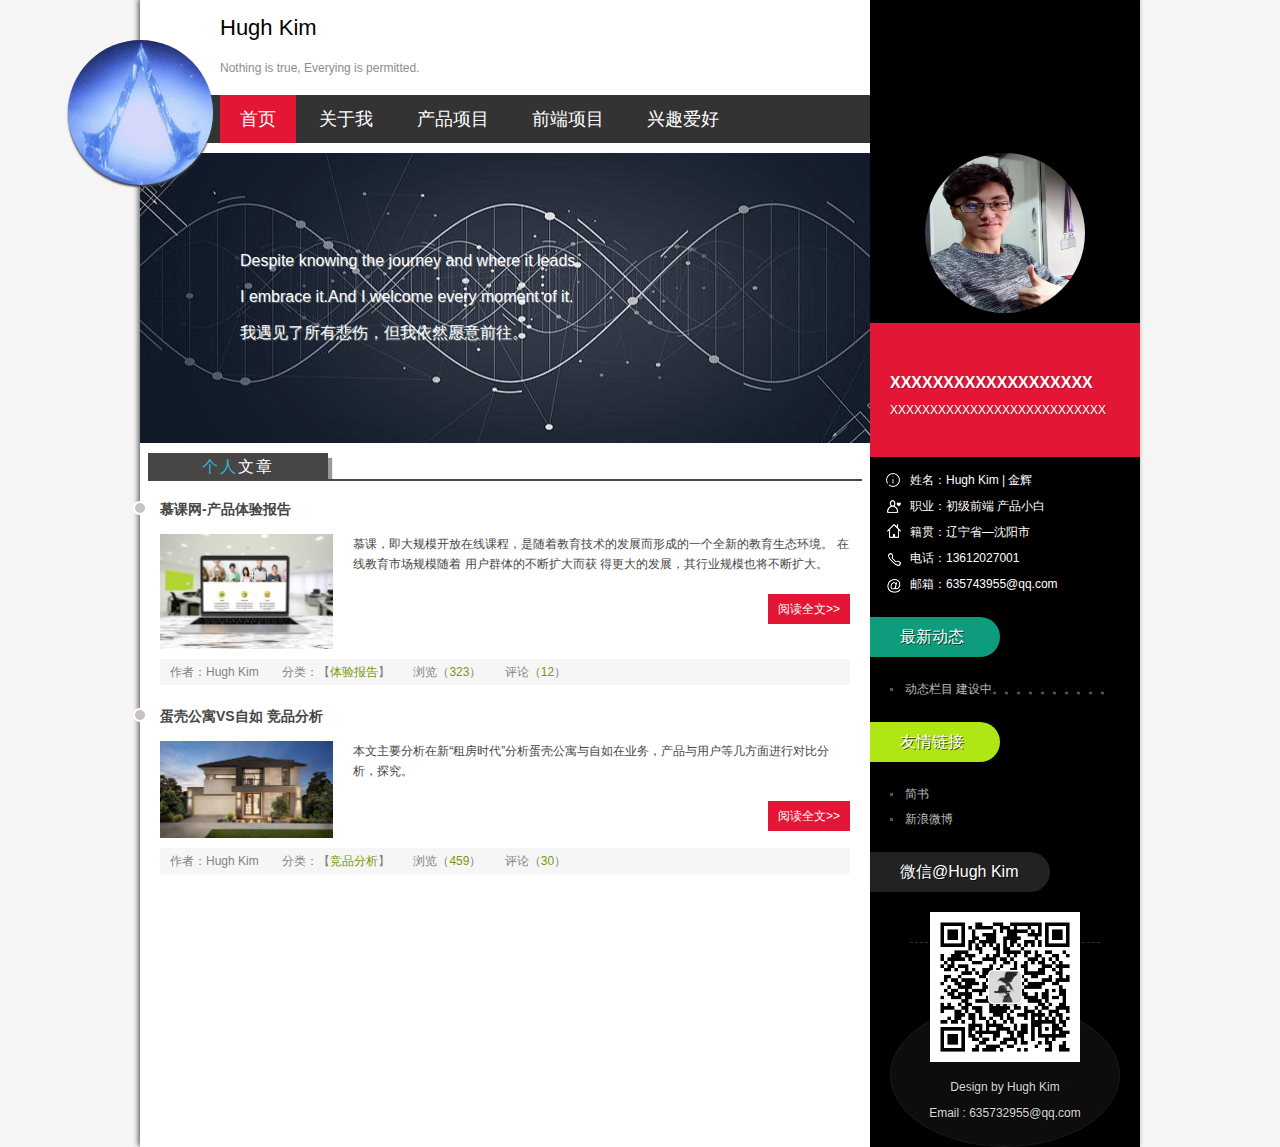
==== index.html @ 8a3b0f17 "改版" ====
<!DOCTYPE html>
<html>
<head>
<meta charset="UTF-8">
<title>前端产品@Hugh Kim</title>
<meta name="keywords" content="个人响应式博客" />
<meta name="description" content="个人博客，兴趣，爱好。" />
<link href="css/base.css" rel="stylesheet">
<link href="css/index.css" rel="stylesheet">
<link href="css/media.css" rel="stylesheet">
<meta name="viewport" content="width=device-width, minimum-scale=1.0, maximum-scale=1.0">
<script src="js/modernizr.js"></script>
</head>
<body>
<div class="ibody">
  <header>
    <h1>Hugh Kim</h1>
    <h2>Nothing is true, Everying is permitted.</h2>
    <div class="logo"><a href="#"></a></div>
    <nav id="topnav">
      <a href="index.html">首页</a>
      <a href="about.html">关于我</a>
      <a href="newlist.html">产品项目</a>
      <a href="share.html">前端项目</a>
      <a href="new.html">兴趣爱好</a>
    </nav>
  </header>
  <article>
    <div class="banner">
      <ul class="texts" style="color: white">
        <p>Despite knowing the journey and where it leads.<br>I embrace it.And I welcome every moment of it.</p>
        <p>我遇见了所有悲伤，但我依然愿意前往。</p>
      </ul>
    </div>
    <div class="bloglist">
      <h2>
        <p><span>个人</span>文章</p>
      </h2>
      <div class="blogs">
        <h3><a href="https://www.jianshu.com/p/762f54c227ac" target="_blank">慕课网-产品体验报告</a></h3>
        <figure><img src="images/01.jpg" ></figure>
        <ul>
          <p>慕课，即大规模开放在线课程，是随着教育技术的发展而形成的一个全新的教育生态环境。
            在线教育市场规模随着 用户群体的不断扩大而获 得更大的发展，其行业规模也将不断扩大。</p>
          <a href="https://www.jianshu.com/p/762f54c227ac" target="_blank" class="readmore">阅读全文&gt;></a>
        </ul>
        <p class="autor">
          <span>作者：Hugh Kim</span>
          <span>分类：【<a href="/">体验报告</a>】</span>
          <span>浏览（<a href="/">323</a>）</span>
          <span>评论（<a href="/">12</a>）</span>
        </p>
        <div class="dateview">2018-06-01</div>
      </div>

      <div class="blogs">
        <h3><a href="https://www.jianshu.com/p/c9369bd6aafe" target="_blank">蛋壳公寓VS自如 竞品分析</a></h3>
        <figure><img src="images/02.jpg" ></figure>
        <ul>
          <p>本文主要分析在新“租房时代”分析蛋壳公寓与自如在业务，产品与用户等几方面进行对比分析，探究。</p>
          <a href="https://www.jianshu.com/p/c9369bd6aafe" target="_blank" class="readmore">阅读全文&gt;></a>
        </ul>
        <p class="autor">
          <span>作者：Hugh Kim</span>
          <span>分类：【<a href="/">竞品分析</a>】</span>
          <span>浏览（<a href="/">459</a>）</span>
          <span>评论（<a href="/">30</a>）</span>
        </p>
        <div class="dateview">2018-05-01</div>
      </div>

    </div>
  </article>
  <aside>
    <div class="avatar"><a href="about.html"><span>关于金辉</span></a></div>
    <div class="topspaceinfo">
      <h1>XXXXXXXXXXXXXXXXXXX</h1>
      <p>XXXXXXXXXXXXXXXXXXXXXXXXXXX</p>
    </div>
    <div class="about_c">
      <p>姓名：Hugh Kim | 金辉</p>
      <p>职业：初级前端 产品小白 </p>
      <p>籍贯：辽宁省―沈阳市</p>
      <p>电话：13612027001</p>
      <p>邮箱：635743955@qq.com</p>
    </div>
    <div class="bdsharebuttonbox">
      <!--<a href="#" class="bds_qzone" data-cmd="qzone" title="分享到QQ空间"></a>-->
      <!--<a href="#" class="bds_tsina" data-cmd="tsina" title="分享到新浪微博"></a>-->
      <!--<a href="#" class="bds_tqq" data-cmd="tqq" title="分享到腾讯微博"></a>-->
      <!--<a href="#" class="bds_renren" data-cmd="renren" title="分享到人人网"></a>-->
      <!--<a href="#" class="bds_weixin" data-cmd="weixin" title="分享到微信"></a>-->
      <!--<a href="#" class="bds_more" data-cmd="more"></a>-->
    </div>
    <div class="tj_news">
      <h2>
        <p class="tj_t1">最新动态</p>
      </h2>
      <ul>
        <li><a href="/">动态栏目 建设中。。。。。。。。。。</a></li>
      </ul>
      <h2>
        <p class="tj_t2">友情链接</p>
      </h2>
      <ul>
        <li><a href="https://www.jianshu.com/u/1c247022b901">简书</a></li>
        <li><a href="https://weibo.com/2476796091/profile?topnav=1&wvr=6">新浪微博</a></li>
      </ul>
    </div>
    <div class="links">
      <h2>
        <p style="width:150px">微信@Hugh Kim</p>
      </h2>
      <ul style="text-align: center">
        <li><a href="#">
          <img src="images/qrcode.png" style="width: 150px;height: 150px;padding-left:20px"/>
        </a></li>
      </ul>
    </div>
    <div class="copyright" style="padding-top:70px">
      <ul>
        <p> Design by <a href="/">Hugh Kim</a></p>
        <p>Email : 635732955@qq.com</p>
      </ul>
    </div>
  </aside>
  <script src="js/silder.js"></script>
  <div class="clear"></div>
  <!-- 清除浮动 --> 
</div>
</body>
</html>
---- css/base.css ----
@charset "gb2312";
/* ����css */
* { margin: 0; padding: 0 }
body { font: 12px "����", Arial, Helvetica, sans-serif; background: #f5f5f5 }
img { border: 0; display: block }
ul { list-style: none; }
h1, h2, h3, h4, h5, h6 { font-size: 100%; font-weight: normal; }
a { outline: none; }
a:link, a:visited { text-decoration: none; }
a:hover { text-decoration: none; }
.clear { clear: both; }
.blank { height: 5px; overflow: hidden; width: 100%; margin: auto; clear: both }
/* ͷ����Ϣ */
.ibody { background: url(../images/bg.png) repeat-y; width: 1000px; margin: auto; box-shadow: -2px -1px 5px #666; }
header { position: relative; background: url(../images/ibodybg.) top right no-repeat }
header h1 { padding: 15px 0 0 80px; font-size: 22px; font-family: "Microsoft Yahei", Arial, Helvetica, sans-serif; }
header h2 { margin: 20px 80px; color: #8e8d8d }
/* logo */
.logo { background: url(../images/logo.gif) no-repeat #000 center; width: 145px; height: 145px; border-radius: 50%; position: absolute; left: -72px; top: 40px; box-shadow: 0px 2px 2px #414141; }
/*.logo:hover { background: url(../images/home.png) no-repeat #000 center; }*/
.logo a { width: 100%; height: 100%; display: block }
/* ���� */
nav { background: rgba(0,0,0,0.8); height: 48px; line-height: 48px; padding-left: 80px; filter: progid:DXImageTransform.Microsoft.gradient(gradientType = 0, startColorstr = #3333333, endColorstr = #3333333);
}/* ����IE6 ͸�� */
nav a { display: inline-block; font-size: 18px; font-family: "Microsoft Yahei", Arial, Helvetica, sans-serif; color: #FFF; padding: 0 20px; -webkit-transition: all 1s; -moz-transition: all 1s; -o-transition: all 1s; transition: all 1s; }
nav a:hover { background: #e41635; }
#topnav_current { background: #e41635 }/* ����ѡ����ɫ */
article { width: 73%; float: left; background: url(../images/ibodybg.) 560px -147px no-repeat; }/* ����� */
aside { width: 27%; background: url(../images/ibodybg.) -170px -147px no-repeat #000; float: right; }/* �Ҳ��� */
/* ��Ȩ��Ϣ */
.copyright { background: #0d0d0d; border-radius: 50%; text-align: center; color: #d8d8d8; padding: 20px; margin: 60px 20px 0 20px; border: #1b1a1a 1px solid; }
.copyright p { line-height: 26px; text-shadow: #000 1px 1px 1px }
.copyright p a { color: #d8d8d8; }
---- css/index.css ----
@charset "gb2312";
/* CSS Document */
.banner { background: url(../images/banner.jpg) no-repeat center; height: 290px; margin: 10px auto; width: 100%; font-size: 16px; font-family: "Microsoft Yahei", Arial, Helvetica, sans-serif; }
.texts { line-height: 36px; padding: 90px 0 0 40px; text-shadow: 1px 1px rgba(255,255,255,0.3); }
.texts p { -webkit-transition: all 1s; -moz-transition: all 1s; -o-transition: all 1s; transition: all 1s; -webkit-transform: translate(60px); -moz-transform: translate(60px); -o-transform: translate(60px); -ms-transform: translate(60px); transform: translate(60px); }
.texts p:hover { padding-left: 20px }
.texts p:nth-child(1) { -webkit-animation: animations 3s ease-out 1s backwards; -moz-animation: animations 3s ease-out 1s backwards; -o-animation: animations 3s ease-out 1s backwards; -ms-animation: animations 3s ease-out 1s backwards; animation: animations 3s ease-out 1s backwards; }
.texts p:nth-child(2) { -webkit-animation: animations 3s ease-out 4s backwards; -moz-animation: animations 3s ease-out 4s backwards; -o-animation: animations 3s ease-out 4s backwards; -ms-animation: animations 3s ease-out 4s backwards; animation: animations 3s ease-out 4s backwards; }
@-webkit-keyframes animations { 0% {
-webkit-transform:translate(0);
opacity:0;
}
 50% {
-webkit-transform:translate(30px);
opacity:.5;
}
 100% {
-webkit-transform:translate(60px);
opacity:1;
}
}
@-moz-keyframes animations { 0% {
-moz-transform:translate(0);
opacity:0;
}
 50% {
-moz-transform:translate(30px);
opacity:.5;
}
 100% {
-moz-transform:translate(60px);
opacity:1;
}
}
@-o-keyframes animations { 0% {
-o-transform:translate(0);
opacity:0;
}
 50% {
-o-transform:translate(30px);
opacity:.5;
}
 100% {
-o-transform:translate(60px);
opacity:1;
}
}
@-ms-keyframes animations { 0% {
-ms-transform:translate(0);
opacity:0;
}
 50% {
-ms-transform:translate(30px);
opacity:.5;
}
 100% {
-ms-transform:translate(60px);
opacity:1;
}
}
@keyframes animations { 0% {
transform:translate(0);
opacity:0;
}
 50% {
transform:translate(30px);
opacity:.5;
}
 100% {
transform:translate(60px);
opacity:1;
}
}
/* ����������б� */
.bloglist h2 { border-bottom: #474645 2px solid; margin: 0 8px 20px 8px; height: 26px; overflow: hidden; line-height: 28px; font-size: 16px; font-family: "Microsoft Yahei", Arial, Helvetica, sans-serif; letter-spacing: 2px }
.bloglist h2 p { background: #474645; width: 180px; color: #fff; text-align: center; box-shadow: #999 4px 5px 1px; }
.bloglist h2 p span { color: #38b3d4; }
.blogs { margin: 0 20px 20px 20px; position: relative; }
.blogs h3 { font-size: 14px; font-weight: bold; margin-bottom: 15px; transition: all .5s }
.blogs h3 a { color: #474645; }
.blogs h3:hover { text-decoration: underline }
.blogs figure { float: left; width: 25%; overflow: hidden; }
.blogs figure img { width: 100%; margin: auto; -moz-transition: all 0.5s; -webkit-transition: all 0.5s; -o-transition: all 0.5s; transition: all 0.5s; }
.blogs figure:hover img { -moz-transform: scale(1.1); -webkit-transform: scale(1.1); -o-transform: scale(1.1); -ms-transform: scale(1.1); }
.blogs ul { float: right; line-height: 20px; width: 72%; color: #474645; }
.blogs ul:hover { cursor: pointer; }
.autor { overflow: hidden; clear: both; margin: 10px 0 0 0; display: inline-block; line-height: 26px; height: 26px; color: #838383; background: #f6f6f6; width: 100% }
.autor span { margin: 0 10px; }
.autor span a { color: #759b08; }
a.readmore { background: #e41635; color: #fff; padding: 5px 10px; float: right; margin: 20px 0 0 0 }
.blogs::before { content: ""; width: 10px; height: 10px; border-radius: 50%; position: absolute; background: #cac1c1; border: 2px solid #fff; left: -27px; -webkit-transition: all 1s; -moz-transition: all 1s; -o-transition: all 1s; transition: all 1s; }
.blogs:hover::before { background: #474645 }
.dateview { position: absolute; left: -125px; top: 0px; z-index: 1; color: #F5F5F5; }
.blogs::after { content: ""; width: 121px; height: 29px; position: absolute; left: -148px; top: -9px; z-index: 0; background: #474645 url(../images/ti.png) no-repeat; opacity: 0; -webkit-transition: all 1s; -moz-transition: all 1s; -o-transition: all 1s; transition: all 1s; }
.blogs:hover::after { opacity: 1 }
/* �Ҳ������˵��� */
.avatar { margin: 10px auto; width: 160px; height: 160px; border-radius: 100%; overflow: hidden; }
.avatar a { display: block; padding-top: 100px; width: 160px; background: url(../images/photos.jpg) no-repeat; background-size: 160px 160px; }
.avatar a span { display: block; margin-top: 63px; padding-top: 8px; width: 160px; height: 55px; text-align: center; line-height: 20px; color: #fff; background: rgba(0, 0, 0, .5); -webkit-transition: margin-top .2s ease-in-out; -moz-transition: margin-top .2s ease-in-out; -o-transition: margin-top .2s ease-in-out; transition: margin-top .2s ease-in-out; }
.avatar a:hover span { display: block; margin-top: 0; }
.topspaceinfo { background: #e41635; padding: 40px 20px; color: #fff; text-shadow: 1px 1px rgba(0,0,0,.3); }
.topspaceinfo h1 { font-size: 16px; line-height: 40px; font-weight: bold; }
.about_c { margin: 10px 0; color: #fff; line-height: 26px; }
.about_c p:first-child, .about_c p:nth-child(2), .about_c p:nth-child(3), .about_c p:nth-child(4), .about_c p:last-child { background: url(../images/about_c.png) no-repeat; }
.about_c p:first-child { background-position: 15px 6px; }
.about_c p:nth-child(2) { background-position: 15px -20px }
.about_c p:nth-child(3) { background-position: 15px -48px }
.about_c p:nth-child(4) { background-position: 15px -70px }
.about_c p:last-child { background-position: 15px -97px }
.about_c p { display: block; padding-left: 40px; }
.about_c p:hover { background: #222 }
.bdsharebuttonbox { margin: 20px; clear: both; }/* �ٶȷ��� */
/* �Ҳ��Ƽ���Ϣ�б� */
.tj_news h2, .links h2 { font-size: 16px; font-family: "Microsoft Yahei", Arial, Helvetica, sans-serif; color: #FFF; }
.tj_news h2 p, .links h2 p { height: 40px; line-height: 40px; width: 100px; padding: 0 0 0 30px; border-radius: 0 20px 20px 0; text-shadow: rgba(0,0,0,.65) 1px 1px; }
.tj_t1 { background: #0f9c7c }
.tj_t2 { background: #b0e516 }
.tj_news ul { margin: 20px 0 20px 20px }
.tj_news ul li a:hover, .links ul li a:hover { text-decoration: underline; color: #FFF }
.tj_news ul li { height: 25px; line-height: 25px; clear: both; padding-left: 5px; overflow: hidden; padding-left: 15px; background: url(../images/li.jpg) no-repeat left center; }
.tj_news ul li a, .links ul li a { color: #bbbbbb; }
/* �������� */
.links h2 p { background: #222 }
.links ul { margin: 20px 0 }
.links ul li { height: 30px; line-height: 30px; text-align: center; border-bottom: #333 1px dashed; margin: 0 40px; }
---- css/media.css ----
@charset "gb2312";
/* media css Document */
@media screen and (max-width:823px) {
.ibody { background: url(../images/ms8.png) top right no-repeat #FFF; width: 90%; margin: auto; box-shadow: 0px 2px 5px #666; }
article { float: none; width: 100% }
article { background: #fff }
header { background: url(../images/ms8.png) top right no-repeat #FFF; }
aside, .dateview { display: none }
nav { padding-left: 0; text-align: center }
nav a { padding: 0 5px; }
.banner { background-size: auto; height: 130px; font-size: 12px; font-family: "Microsoft Yahei", Arial, Helvetica, sans-serif; }
.texts { line-height: 36px; padding: 20px 0 0 10px; text-shadow: 1px 1px rgba(255,255,255,0.3); }
.blogs::after { background: none }
.autor span { margin: 0 5px; }
.blogs figure { width: 35%; }
.blogs ul { width: 62%; }
}
@media screen and (max-width:598px) {
.ibody { background: url(../images/ms8.png) top right no-repeat #FFF; width: 90%; margin: auto; box-shadow: 0px 2px 5px #666; }
article { float: none; width: 100% }
article { background: #fff }
header { background: url(../images/ms8.png) top right no-repeat #FFF; }
aside, header h1, header h2, .dateview { display: none }
nav { height: auto; line-height: 40px; text-align: center; background: #FFF; padding-left: 0px }
nav a { display: block; background: #323232; clear: both; margin-bottom: 2px }
.logo { position: static; margin: 0 auto 10px }
.banner { background-size: auto; height: 130px; font-size: 12px; font-family: "Microsoft Yahei", Arial, Helvetica, sans-serif; }
.texts { line-height: 36px; padding: 20px 0 0 10px; text-shadow: 1px 1px rgba(255,255,255,0.3); }
.blogs::after { background: none }
.autor span { margin: 0 5px; }
.blogs figure { width: 35%; }
.blogs ul { width: 62%; }
}
@media screen and (max-width:480px) {
.ibody { width: 90%; margin: auto; box-shadow: 0px 2px 5px #666; }
article { float: none; width: 100% }
article { background: #fff }
header { background: url(../images/ms8.png) top right no-repeat #FFF; }
aside, header h1, header h2, .dateview, .banner, .bloglist h2, .blogs figure img, .newblog figure img, .newblog .autor { display: none }
nav { height: auto; line-height: 40px; text-align: center; background: #FFF; padding-left: 0px }
nav a { display: block; background: #323232; clear: both; margin-bottom: 2px }
.logo { position: static; margin: 0 auto 10px }
.texts { line-height: 36px; padding: 20px 0 0 10px; text-shadow: 1px 1px rgba(255,255,255,0.3); }
.blogs::after, .newblog::after { background: none }
.autor span { margin: 0; }
.blogs figure { width: 100%; float: none; }
.blogs ul, .newblog ul { width: 100%; float: none; }
.blogs { margin: 0 10px 10px 10px; }
}
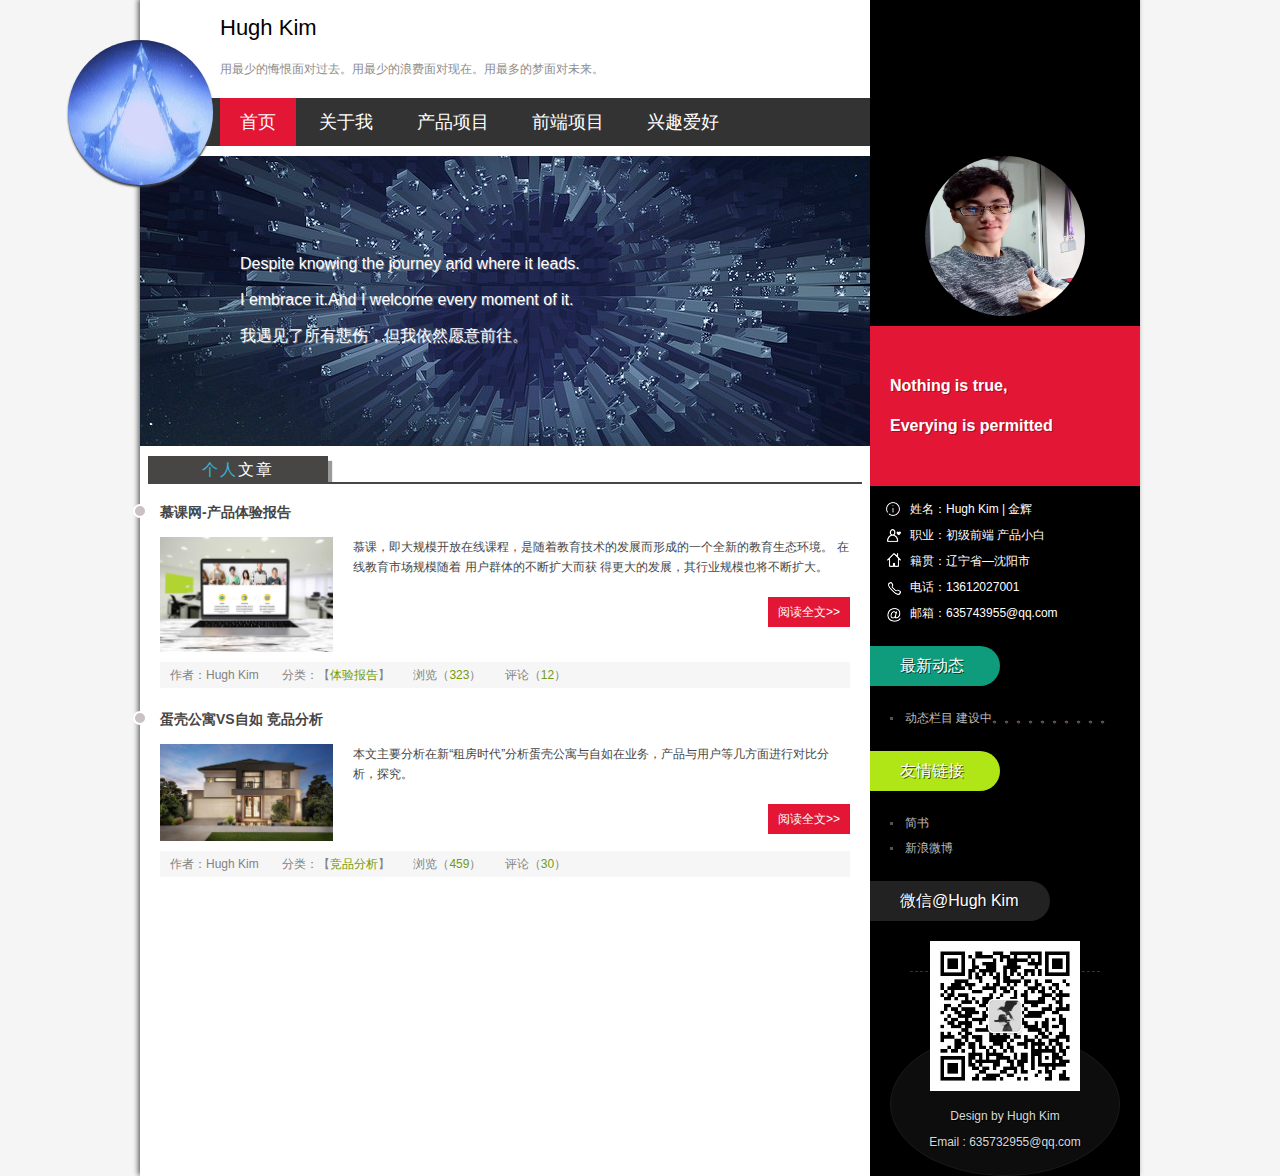
==== commit d304f2c7: "改版" ====
--- a/index.html
+++ b/index.html
@@ -1,5 +1,5 @@
 <!DOCTYPE html>
-<html>
+<html lang="en">
 <head>
 <meta charset="UTF-8">
 <title>前端产品@Hugh Kim</title>
@@ -15,7 +15,7 @@
 <div class="ibody">
   <header>
     <h1>Hugh Kim</h1>
-    <h2>Nothing is true, Everying is permitted.</h2>
+    <h2>用最少的悔恨面对过去。用最少的浪费面对现在。用最多的梦面对未来。</h2>
     <div class="logo"><a href="#"></a></div>
     <nav id="topnav">
       <a href="index.html">首页</a>
@@ -74,8 +74,8 @@
   <aside>
     <div class="avatar"><a href="about.html"><span>关于金辉</span></a></div>
     <div class="topspaceinfo">
-      <h1>XXXXXXXXXXXXXXXXXXX</h1>
-      <p>XXXXXXXXXXXXXXXXXXXXXXXXXXX</p>
+      <h1>Nothing is true, <br>Everying is permitted</h1>
+      <p></p>
     </div>
     <div class="about_c">
       <p>姓名：Hugh Kim | 金辉</p>
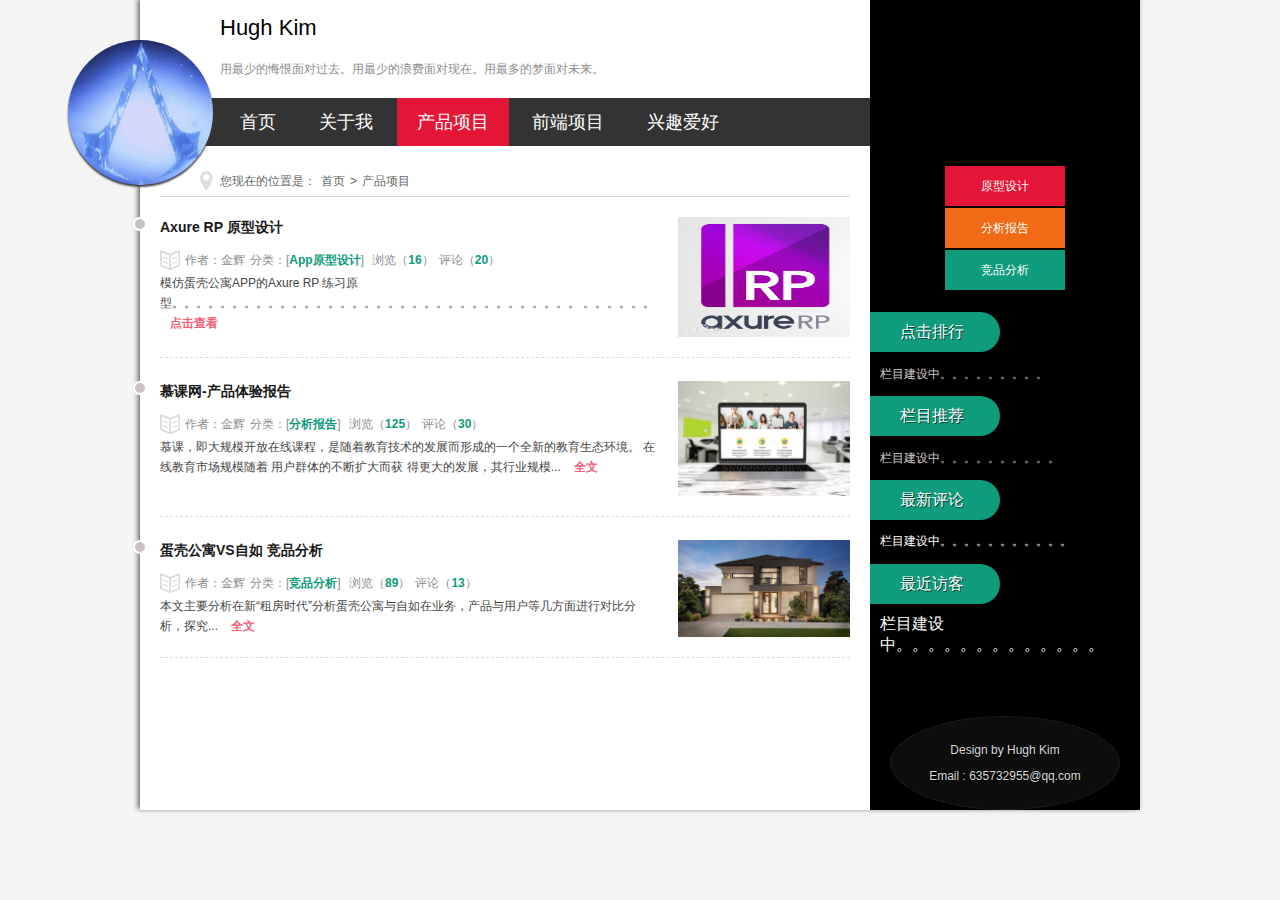
==== commit 0e8b9306: "改版" ====
--- a/index.html
+++ b/index.html
@@ -6,10 +6,11 @@
 <meta name="keywords" content="个人响应式博客" />
 <meta name="description" content="个人博客，兴趣，爱好。" />
 <link href="css/base.css" rel="stylesheet">
-<link href="css/index.css" rel="stylesheet">
+<link href="css/style.css" rel="stylesheet">
 <link href="css/media.css" rel="stylesheet">
 <meta name="viewport" content="width=device-width, minimum-scale=1.0, maximum-scale=1.0">
 <script src="js/modernizr.js"></script>
+
 </head>
 <body>
 <div class="ibody">
@@ -18,106 +19,107 @@
     <h2>用最少的悔恨面对过去。用最少的浪费面对现在。用最多的梦面对未来。</h2>
     <div class="logo"><a href="#"></a></div>
     <nav id="topnav">
-      <a href="index.html">首页</a>
+      <a href="inde.html">首页</a>
       <a href="about.html">关于我</a>
-      <a href="newlist.html">产品项目</a>
+      <a href="index.html">产品项目</a>
       <a href="share.html">前端项目</a>
       <a href="new.html">兴趣爱好</a>
     </nav>
   </header>
   <article>
-    <div class="banner">
-      <ul class="texts" style="color: white">
-        <p>Despite knowing the journey and where it leads.<br>I embrace it.And I welcome every moment of it.</p>
-        <p>我遇见了所有悲伤，但我依然愿意前往。</p>
-      </ul>
-    </div>
+    <h2 class="about_h">您现在的位置是：<a href="/">首页</a>><a href="1/">产品项目</a></h2>
     <div class="bloglist">
-      <h2>
-        <p><span>个人</span>文章</p>
-      </h2>
-      <div class="blogs">
-        <h3><a href="https://www.jianshu.com/p/762f54c227ac" target="_blank">慕课网-产品体验报告</a></h3>
+      <div class="newblog">
+        <ul>
+          <h3><a href="http://www.pmdaniu.com/storage/78714/e48e1f5ad24833bf5b6163620c4a07f8-34602/start.html">Axure RP 原型设计</a></h3>
+          <div class="autor"><span>作者：金辉</span><span>分类：[<a href="#">App原型设计</a>]</span>
+            <span>浏览（<a href="#">16</a>）</span><span>评论（<a href="#">20</a>）</span></div>
+          <p>模仿蛋壳公寓APP的Axure RP 练习原型。。。。。。。。。。。。。。。。。。。。。。。。。。。。。。。。。。
+            。。。。。。
+            <a href="http://www.pmdaniu.com/storage/78714/e48e1f5ad24833bf5b6163620c4a07f8-34602/start.html" target="_blank" class="readmore">点击查看</a></p>
+        </ul>
+        <figure><img src="images/00.jpg" style="height:120px"></figure>
+        <div class="dateview">2014-06-01</div>
+      </div>
+      <div class="newblog">
+        <ul>
+          <h3><a href="https://www.jianshu.com/p/762f54c227ac">慕课网-产品体验报告</a></h3>
+          <div class="autor"><span>作者：金辉</span><span>分类：[<a href="#">分析报告</a>]</span>
+            <span>浏览（<a href="#">125</a>）</span><span>评论（<a href="#">30</a>）</span></div>
+          <p>慕课，即大规模开放在线课程，是随着教育技术的发展而形成的一个全新的教育生态环境。
+            在线教育市场规模随着 用户群体的不断扩大而获 得更大的发展，其行业规模...
+            <a href="https://www.jianshu.com/p/762f54c227ac" target="_blank" class="readmore">全文</a></p>
+        </ul>
         <figure><img src="images/01.jpg" ></figure>
+        <div class="dateview">2014-06-01</div>
+      </div>
+      <div class="newblog">
         <ul>
-          <p>慕课，即大规模开放在线课程，是随着教育技术的发展而形成的一个全新的教育生态环境。
-            在线教育市场规模随着 用户群体的不断扩大而获 得更大的发展，其行业规模也将不断扩大。</p>
-          <a href="https://www.jianshu.com/p/762f54c227ac" target="_blank" class="readmore">阅读全文&gt;></a>
+          <h3><a href="https://www.jianshu.com/p/c9369bd6aafe">蛋壳公寓VS自如 竞品分析</a></h3>
+          <div class="autor"><span>作者：金辉</span><span>分类：[<a href="#">竞品分析</a>]</span>
+            <span>浏览（<a href="#">89</a>）</span><span>评论（<a href="#">13</a>）</span></div>
+          <p>本文主要分析在新“租房时代”分析蛋壳公寓与自如在业务，产品与用户等几方面进行对比分析，探究...
+            <a href="https://www.jianshu.com/p/c9369bd6aafe" target="_blank" class="readmore">全文</a></p>
         </ul>
-        <p class="autor">
-          <span>作者：Hugh Kim</span>
-          <span>分类：【<a href="/">体验报告</a>】</span>
-          <span>浏览（<a href="/">323</a>）</span>
-          <span>评论（<a href="/">12</a>）</span>
-        </p>
-        <div class="dateview">2018-06-01</div>
+        <figure><img src="images/02.jpg" ></figure>
+        <div class="dateview">2014-06-01</div>
       </div>
 
-      <div class="blogs">
-        <h3><a href="https://www.jianshu.com/p/c9369bd6aafe" target="_blank">蛋壳公寓VS自如 竞品分析</a></h3>
-        <figure><img src="images/02.jpg" ></figure>
-        <ul>
-          <p>本文主要分析在新“租房时代”分析蛋壳公寓与自如在业务，产品与用户等几方面进行对比分析，探究。</p>
-          <a href="https://www.jianshu.com/p/c9369bd6aafe" target="_blank" class="readmore">阅读全文&gt;></a>
-        </ul>
-        <p class="autor">
-          <span>作者：Hugh Kim</span>
-          <span>分类：【<a href="/">竞品分析</a>】</span>
-          <span>浏览（<a href="/">459</a>）</span>
-          <span>评论（<a href="/">30</a>）</span>
-        </p>
-        <div class="dateview">2018-05-01</div>
-      </div>
 
     </div>
+    <!--<div class="page">-->
+      <!--<a title="Total record"><b>113</b></a>-->
+      <!--<b>1</b>-->
+      <!--<a href="/">2</a><a href="/">3</a>-->
+      <!--<a href="/">4</a><a href="/">5</a>-->
+      <!--<a href="/">&gt;</a><a href="/">&gt;&gt;</a>-->
+    <!--</div>-->
   </article>
   <aside>
-    <div class="avatar"><a href="about.html"><span>关于金辉</span></a></div>
-    <div class="topspaceinfo">
-      <h1>Nothing is true, <br>Everying is permitted</h1>
-      <p></p>
+    <div class="rnav">
+      <li class="rnav1 "><a href="#">原型设计</a></li>
+      <li class="rnav2 "><a href="#">分析报告</a></li>
+      <li class="rnav3 "><a href="#">竞品分析</a></li>
+      <!--<li class="rnav4 "><a href="#">经典语录</a></li>-->
     </div>
-    <div class="about_c">
-      <p>姓名：Hugh Kim | 金辉</p>
-      <p>职业：初级前端 产品小白 </p>
-      <p>籍贯：辽宁省―沈阳市</p>
-      <p>电话：13612027001</p>
-      <p>邮箱：635743955@qq.com</p>
-    </div>
-    <div class="bdsharebuttonbox">
-      <!--<a href="#" class="bds_qzone" data-cmd="qzone" title="分享到QQ空间"></a>-->
-      <!--<a href="#" class="bds_tsina" data-cmd="tsina" title="分享到新浪微博"></a>-->
-      <!--<a href="#" class="bds_tqq" data-cmd="tqq" title="分享到腾讯微博"></a>-->
-      <!--<a href="#" class="bds_renren" data-cmd="renren" title="分享到人人网"></a>-->
-      <!--<a href="#" class="bds_weixin" data-cmd="weixin" title="分享到微信"></a>-->
-      <!--<a href="#" class="bds_more" data-cmd="more"></a>-->
-    </div>
-    <div class="tj_news">
+    <div class="ph_news">
       <h2>
-        <p class="tj_t1">最新动态</p>
+        <p>点击排行</p>
+      </h2>
+      <ul class="ph_n">
+        <li>
+          <!--<span class="num1">1</span>-->
+          <a href="/">栏目建设中。。。。。。。。。</a>
+        </li>
+      </ul>
+      <h2>
+        <p>栏目推荐</p>
       </h2>
       <ul>
-        <li><a href="/">动态栏目 建设中。。。。。。。。。。</a></li>
+        <li><a href="/">栏目建设中。。。。。。。。。。</a></li>
       </ul>
       <h2>
-        <p class="tj_t2">友情链接</p>
+        <p>最新评论</p>
       </h2>
-      <ul>
-        <li><a href="https://www.jianshu.com/u/1c247022b901">简书</a></li>
-        <li><a href="https://weibo.com/2476796091/profile?topnav=1&wvr=6">新浪微博</a></li>
+      <ul class="pl_n">
+        <dl>
+          <!--<dt><img src="images/photos.jpg"> </dt>-->
+          <!--<dt> </dt>-->
+          <!--<dd>Hugh Kim-->
+            <!--<time>49分钟前</time>-->
+          <!--</dd>-->
+          <dd><a href="/" style="color: white">栏目建设中。。。。。。。。。。。</a></dd>
+        </dl>
       </ul>
+      <h2>
+        <p>最近访客</p>
+        <ul>
+          栏目建设中。。。。。。。。。。。。。
+          <!--<img src="images/vis.jpg">&lt;!&ndash; 直接使用“多说”插件的调用代码 &ndash;&gt;-->
+        </ul>
+      </h2>
     </div>
-    <div class="links">
-      <h2>
-        <p style="width:150px">微信@Hugh Kim</p>
-      </h2>
-      <ul style="text-align: center">
-        <li><a href="#">
-          <img src="images/qrcode.png" style="width: 150px;height: 150px;padding-left:20px"/>
-        </a></li>
-      </ul>
-    </div>
-    <div class="copyright" style="padding-top:70px">
+    <div class="copyright">
       <ul>
         <p> Design by <a href="/">Hugh Kim</a></p>
         <p>Email : 635732955@qq.com</p>
--- a/css/style.css
+++ b/css/style.css
@@ -0,0 +1,78 @@
+@charset "gb2312";
+/* CSS Document */
+.about_h { font-size: 12px; color: #666; line-height: 30px; height: 30px; border-bottom: #d7d7d7 1px solid; padding-left: 60px; margin: 20px; background: url(../images/5849.png) 40px 5px no-repeat; }
+.about_h a { color: #666; margin: 0 5px; }
+.about_h a:hover { color: #e41635 }
+.newblog { margin: 0 20px 20px 20px; border-bottom: #dcdcdc 1px dashed; position: relative; clear: both; display: inline-block; padding-bottom: 20px; }
+.newblog h3 { font-size: 14px; font-weight: bold; margin-bottom: 10px }
+.newblog h3 a { color: #181818; }
+.newblog h3 a:hover { text-decoration: underline }
+.newblog ul { float: left; line-height: 20px; width: 72%; color: #474645; }
+.newblog::before { content: ""; width: 10px; height: 10px; border-radius: 50%; position: absolute; background: #cac1c1; border: 2px solid #fff; left: -27px; -webkit-transition: all 1s; -moz-transition: all 1s; -o-transition: all 1s; transition: all 1s; }
+.newblog:hover::before { background: #474645 }
+.dateview { position: absolute; left: -125px; top: 0px; z-index: 1; color: #F5F5F5; }
+.newblog::after { content: ""; width: 121px; height: 29px; position: absolute; left: -148px; top: -9px; z-index: 0; background: #474645 url(../images/ti.png) no-repeat; opacity: 0; -webkit-transition: all 1s; -moz-transition: all 1s; -o-transition: all 1s; transition: all 1s; }
+.newblog:hover::after { opacity: 1 }
+.dateview { position: absolute; left: -125px; top: 0px; z-index: 1; color: #F5F5F5; }
+.newblog figure { float: right; width: 25%; overflow: hidden; }
+.newblog figure img { width: 100%; margin: auto; -moz-transition: all 0.5s; -webkit-transition: all 0.5s; -o-transition: all 0.5s; transition: all 0.5s; }
+.newblog figure:hover img { -moz-transform: scale(1.1); -webkit-transform: scale(1.1); -o-transform: scale(1.1); -ms-transform: scale(1.1); }
+a.readmore { color: #f55f77; margin-left: 10px; font-weight: bold }
+.autor { color: #8c8d8d; line-height: 26px; background: url(../images/5794.png) no-repeat left; padding-left: 25px }
+.autor a { color: #0f9c7c; font-weight: bold }
+.autor span { margin: 0 5px 0 0; }
+.page { margin: 20px 0; text-align: center; width: 100%; overflow: hidden; }
+.page a b { color: #999; }
+.page>b, .page a { margin: 0 2px; height: 26px; line-height: 26px; border-radius: 50%; width: 26px; text-align: center; display: inline-block }
+.page a { margin: 0 2px; height: 26px; line-height: 26px; border-radius: 50%; width: 26px; text-align: center; display: inline-block }/* ���IE6 */
+.page>b, .page a:hover { background: #333; color: #FFF; }
+.page a { color: #F33; border: #999 1px solid; }
+.rnav { width: 120px; margin: 20px auto; overflow: hidden; }
+.rnav li { width: 120px; text-align: center; display: inline-block; margin-bottom: 2px; height: 40px; line-height: 40px }
+.rnav li a { color: #FFF; display: block; -webkit-transition: all 1s; -moz-transition: all 1s; -o-transition: all 1s; transition: all 1s }
+.rnav1 { background: #e41637 }
+.rnav2 { background: #f16b17 }
+.rnav3 { background: #0f9c7c }
+.rnav4 { background: #46ce14 }
+.rnav li a:hover { background: rgba(255,255,255,0.2); -webkit-transform: rotate(360deg); -moz-transform: rotate(360deg); -o-transform: rotate(360deg); transform: rotate(360deg); }
+.ph_news h2 { font-size: 16px; font-family: "Microsoft Yahei", Arial, Helvetica, sans-serif; color: #FFF; }
+.ph_news h2 p { height: 40px; line-height: 40px; width: 100px; padding: 0 0 0 30px; border-radius: 0 20px 20px 0; text-shadow: rgba(0,0,0,.65) 1px 1px; background: #0f9c7c }
+.ph_news ul { margin: 10px }
+.ph_news li { white-space: nowrap; text-overflow: ellipsis; overflow: hidden; width: 100%; color: #cdcbcb; line-height: 24px; height: 24px; }
+.ph_news li a { color: #cdcbcb; }
+.ph_news li a:hover, .pl_n dd a:hover { text-decoration: underline }
+.ph_n li span { margin-right: 10px; font-family: "΢���ź�"; color: #FFF; background: #404040; padding: 0 5px }
+.ph_n li span.num1, .ph_n li span.num2, .ph_n li span.num3 { background: #f16b17 }
+/* �������� */
+.pl_n dl { display: block; overflow: hidden; margin-bottom: 12px; color: #cdcbcb; }
+.pl_n dd { line-height: 22px; white-space: nowrap; text-overflow: ellipsis; overflow: hidden }
+.pl_n dd a { color: #555454 }
+.pl_n time { color: #066; margin-left: 10px }
+.pl_n dt { float: left; }
+.pl_n dt img { width: 50px; height: 50px; margin-right: 10px; border-radius: 50%; transition: all 1s }
+.pl_n dt img:hover { -webkit-transform: rotate(360deg); -ms-transform: rotate(30deg); -moz-transform: rotate(30deg); -o-transform: rotate(30deg); transform: rotate(30deg); }
+.index_about { margin: 20px }
+.c_titile { font-size: 22px; margin: 20px 0; text-align: center; font-family: "Microsoft Yahei", Arial, Helvetica, sans-serif; }
+.box_c { color: #999; text-align: center }
+.box_c span { margin: 0 10px; }
+.box_c span a { color: #099; }
+ul.infos { overflow: hidden; margin: 20px 0; line-height: 28px; font-size: 14px; text-indent: 2em; color: #525554 }
+ul.infos p { margin-bottom: 10px }
+ul.infos p img { display: block; margin: auto }
+.keybq { background: url(../images/6264.png) no-repeat 10px center #F8F8F8; line-height: 30px; height: 30px; padding-left: 40px; border: 1px solid #F0F0F0; margin: 20px 0; }
+.keybq span { color: #099 }
+.nextinfo { line-height: 24px; }
+.nextinfo a, .otherlink li a { color: #756f71 }
+.otherlink h2 { border-bottom: #099 2px solid; line-height: 40px; font-size: 12px; background: url(../images/5794.png) 10px center no-repeat; padding-left: 40px; color: #099 }
+.otherlink ul { margin: 10px 0 }
+.otherlink li { line-height: 24px; height: 24px; display: block; width: 290px; float: left; overflow: hidden; margin-right: 30px; }
+.otherlink li a:hover, .nextinfo a:hover { text-decoration: underline }
+.template { margin: 0 10px 0 10px; }
+.template h3 { border-bottom: #333 2px solid; width: 100%; overflow: hidden; font-size: 14px; font-family: "΢���ź�"; display: block; clear: both; margin-bottom: 10px; position: relative }
+.template h3 p { background: #474645; width: 180px; height: 25px; line-height: 25px; color: #fff; text-align: center; box-shadow: #999 4px 5px 1px; }
+.template h3 p span { color: #38b3d4; }
+.template ul li { margin: 3px; float: left; display: block; padding: 5px 5px 6px 5px; -webkit-transition: all 1s; -moz-transition: all 1s; -o-transition: all 1s; transition: all 1s; }
+.template li img { width: 142px; height: 80px; background: #FFF; padding: 4px; box-shadow: 0px 0px 2px rgba(0,0,0,.5); display: block; }
+.template li span { color: #fff; display: block; text-align: center; margin-top: 5px; width: 142px; overflow: hidden; text-overflow: ellipsis; height: 14px }
+.template li:hover { background: #666; padding: 5px 5px 6px 5px; }
+a.more { position: absolute; right: 0; top: 4px; color: #666; font-size: 12px }
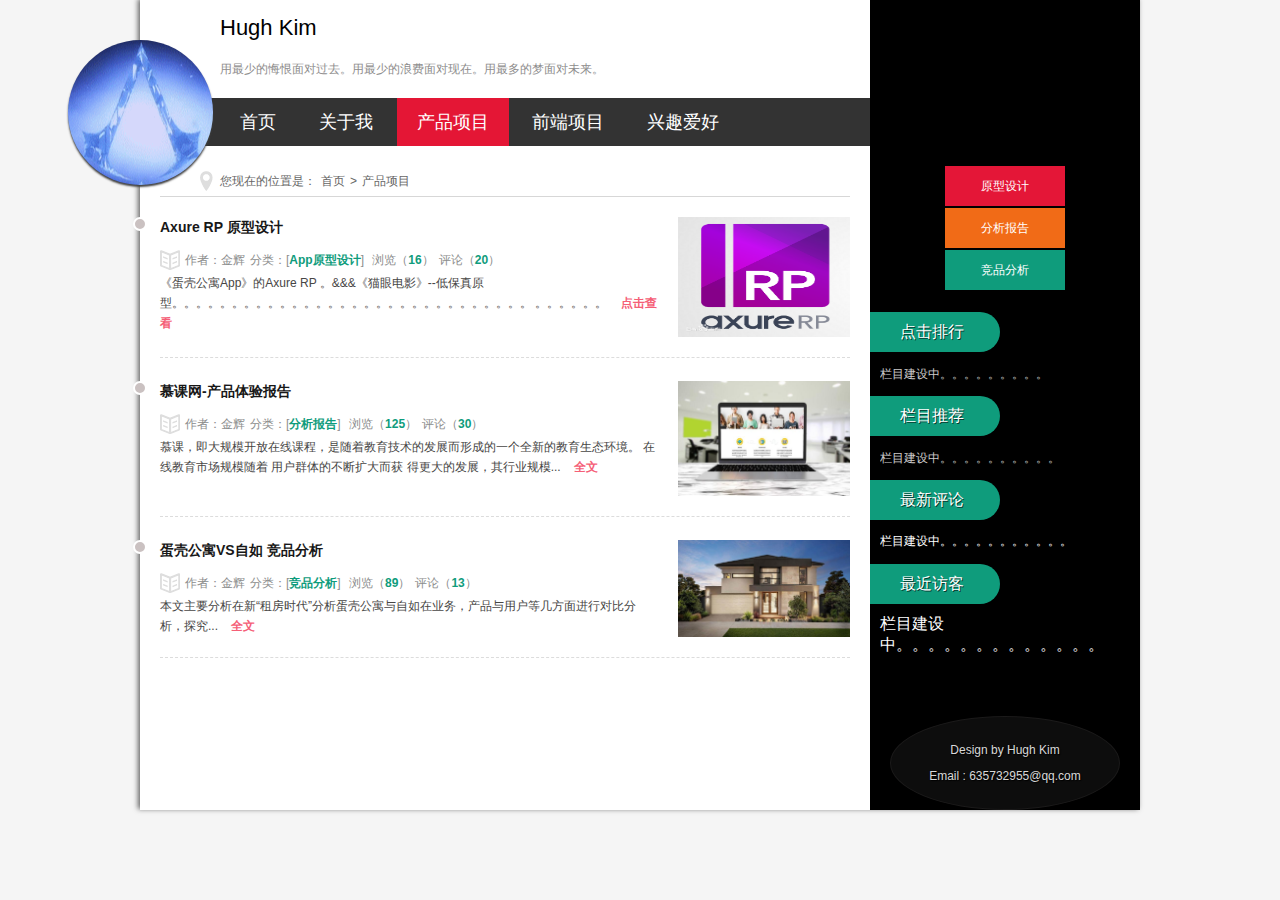
==== commit 3561669e: "改版" ====
--- a/index.html
+++ b/index.html
@@ -31,12 +31,12 @@
     <div class="bloglist">
       <div class="newblog">
         <ul>
-          <h3><a href="http://www.pmdaniu.com/storage/78714/e48e1f5ad24833bf5b6163620c4a07f8-34602/start.html">Axure RP 原型设计</a></h3>
+          <h3><a href="http://www.pmdaniu.com/p/HughKim">Axure RP 原型设计</a></h3>
           <div class="autor"><span>作者：金辉</span><span>分类：[<a href="#">App原型设计</a>]</span>
             <span>浏览（<a href="#">16</a>）</span><span>评论（<a href="#">20</a>）</span></div>
-          <p>模仿蛋壳公寓APP的Axure RP 练习原型。。。。。。。。。。。。。。。。。。。。。。。。。。。。。。。。。。
+          <p>《蛋壳公寓App》的Axure RP 。&&&《猫眼电影》--低保真原型。。。。。。。。。。。。。。。。。。。。。。。。。。。。。。
             。。。。。。
-            <a href="http://www.pmdaniu.com/storage/78714/e48e1f5ad24833bf5b6163620c4a07f8-34602/start.html" target="_blank" class="readmore">点击查看</a></p>
+            <a href="http://www.pmdaniu.com/p/HughKim" target="_blank" class="readmore">点击查看</a></p>
         </ul>
         <figure><img src="images/00.jpg" style="height:120px"></figure>
         <div class="dateview">2014-06-01</div>
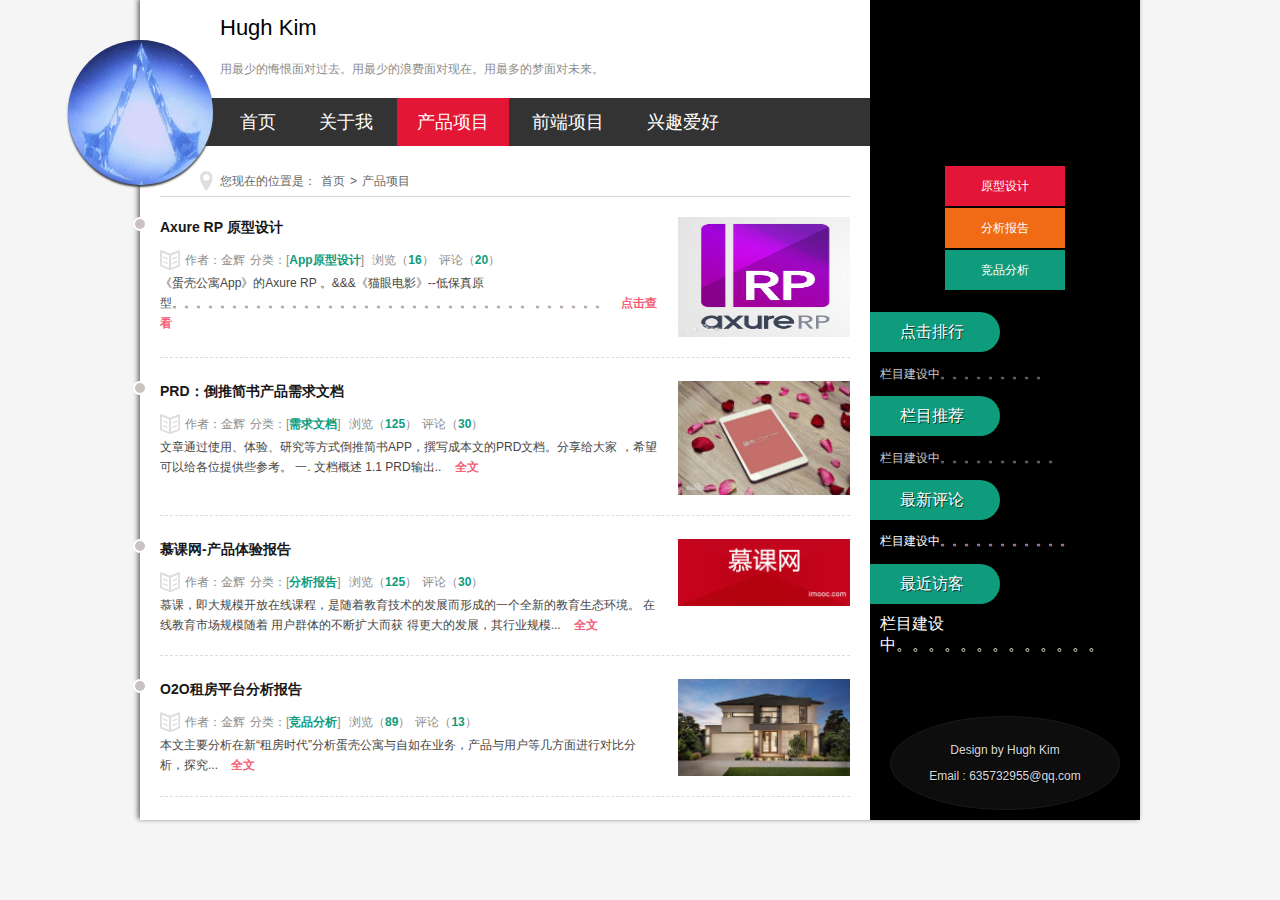
==== commit 84071349: "改版" ====
--- a/index.html
+++ b/index.html
@@ -43,23 +43,35 @@
       </div>
       <div class="newblog">
         <ul>
-          <h3><a href="https://www.jianshu.com/p/762f54c227ac">慕课网-产品体验报告</a></h3>
-          <div class="autor"><span>作者：金辉</span><span>分类：[<a href="#">分析报告</a>]</span>
+          <h3><a href="https://www.jianshu.com/u/1c247022b901">PRD：倒推简书产品需求文档</a></h3>
+          <div class="autor"><span>作者：金辉</span><span>分类：[<a href="#">需求文档</a>]</span>
             <span>浏览（<a href="#">125</a>）</span><span>评论（<a href="#">30</a>）</span></div>
-          <p>慕课，即大规模开放在线课程，是随着教育技术的发展而形成的一个全新的教育生态环境。
-            在线教育市场规模随着 用户群体的不断扩大而获 得更大的发展，其行业规模...
-            <a href="https://www.jianshu.com/p/762f54c227ac" target="_blank" class="readmore">全文</a></p>
+          <p>文章通过使用、体验、研究等方式倒推简书APP，撰写成本文的PRD文档。分享给大家
+            ，希望可以给各位提供些参考。 一. 文档概述 1.1 PRD输出..
+            <a href="https://www.jianshu.com/u/1c247022b901" target="_blank" class="readmore">全文</a></p>
         </ul>
         <figure><img src="images/01.jpg" ></figure>
         <div class="dateview">2014-06-01</div>
       </div>
       <div class="newblog">
         <ul>
-          <h3><a href="https://www.jianshu.com/p/c9369bd6aafe">蛋壳公寓VS自如 竞品分析</a></h3>
+          <h3><a href="https://www.jianshu.com/u/1c247022b901">慕课网-产品体验报告</a></h3>
+          <div class="autor"><span>作者：金辉</span><span>分类：[<a href="#">分析报告</a>]</span>
+            <span>浏览（<a href="#">125</a>）</span><span>评论（<a href="#">30</a>）</span></div>
+          <p>慕课，即大规模开放在线课程，是随着教育技术的发展而形成的一个全新的教育生态环境。
+            在线教育市场规模随着 用户群体的不断扩大而获 得更大的发展，其行业规模...
+            <a href="https://www.jianshu.com/u/1c247022b901" target="_blank" class="readmore">全文</a></p>
+        </ul>
+        <figure><img src="images/03.jpg" ></figure>
+        <div class="dateview">2014-06-01</div>
+      </div>
+      <div class="newblog">
+        <ul>
+          <h3><a href="https://www.jianshu.com/u/1c247022b901">O2O租房平台分析报告</a></h3>
           <div class="autor"><span>作者：金辉</span><span>分类：[<a href="#">竞品分析</a>]</span>
             <span>浏览（<a href="#">89</a>）</span><span>评论（<a href="#">13</a>）</span></div>
           <p>本文主要分析在新“租房时代”分析蛋壳公寓与自如在业务，产品与用户等几方面进行对比分析，探究...
-            <a href="https://www.jianshu.com/p/c9369bd6aafe" target="_blank" class="readmore">全文</a></p>
+            <a href="https://www.jianshu.com/u/1c247022b901" target="_blank" class="readmore">全文</a></p>
         </ul>
         <figure><img src="images/02.jpg" ></figure>
         <div class="dateview">2014-06-01</div>
